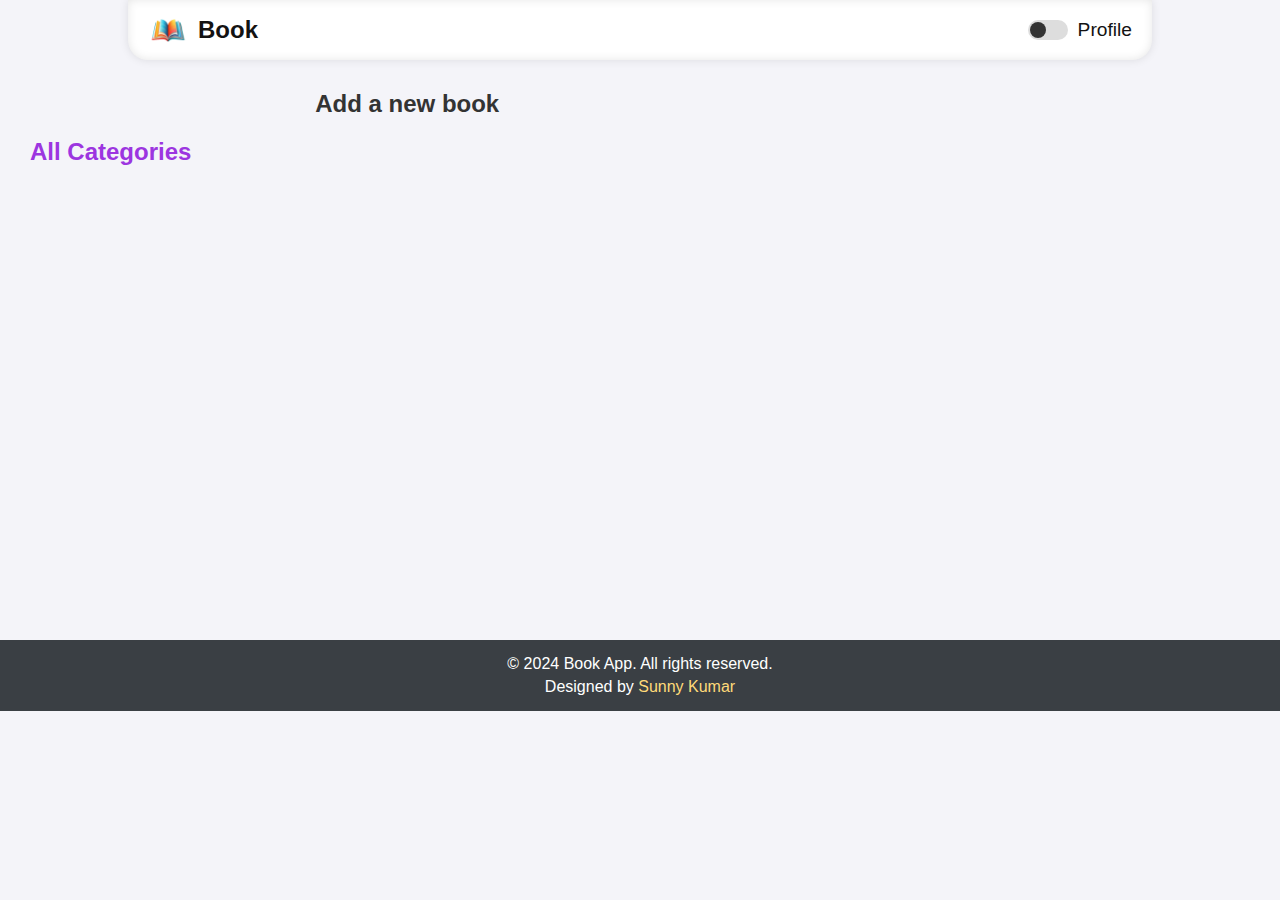
==== index.html @ 4b0602fe "50% ui" ====
<!DOCTYPE html>
<html lang="en">
<head>
    <meta charset="UTF-8">
    <meta name="viewport" content="width=device-width, initial-scale=1.0">
    <title>Book App</title>
    <link rel="stylesheet" href="style.css">
</head>
<body>
    <header>
        
            <div class="icon">
                <img src="./img/pngtree-open-book-logo-png-image_12467719.png" alt="book">
                <h1>Book</h1>
            </div>
            <div class="togle">
                <div class="toggle"></div>
                <p class="profile">Profile</p>
                </div>
      
    </header>
    <main>
        <div class="all-books">
            <h2>All Categories</h2>
            <ul class="type" id="type">
                
            </ul>
        </div>
        <div class="add-book">
            <h2 class="Categories">Add a new book</h2>
            <ul class="all-book">

            </ul>
        </div>
    </main>
    <footer>
        <p>© 2024 Book App. All rights reserved.</p>
        <p>Designed by <a href="https://www.linkedin.com/in/sunny-kumar-coder/">Sunny Kumar</a></p>
    </footer>
    <script src="script.js"></script>
</body>
</html>
---- style.css ----
/* style.css */

/* Global reset and default styles */
* {
    margin: 0;
    padding: 0;
    box-sizing: border-box;
    font-family: Arial, sans-serif;
}

body {
    background-color: #f4f4f9;
    color: #333;
    transition: background-color 0.3s ease, color 0.3s ease;
}

header {
    width: 80%;
    margin: 0 auto;
    border-radius:0 0 20px 20px ;
    background-color: #3a3f44;
    padding: 10px 20px;
    display: flex;
    justify-content: space-between;
    align-items: center;
    background-color: #ffffff;
    box-shadow: inset 0px 0px 10px rgba(0, 0, 0, 0.1), 0px 0px 10px rgba(0, 0, 0, 0.1);
    color: #131212;
}

.icon {
    display: flex;
    align-items: center;
}

.icon img {
    width: 40px;
    height: 40px;
    margin-right: 10px;
}

.icon h1 {
    font-size: 1.5rem;
}

.togle {
    display: flex;
    align-items: center;
    gap: 10px;
}

.togle p {
    font-size: 1.2rem;
}

.toggle {
    width: 40px;
    height: 20px;
    background-color: #ddd;
    border-radius: 20px;
    position: relative;
    cursor: pointer;
    transition: background-color 0.3s ease;
}

.toggle::before {
    content: "";
    position: absolute;
    top: 2px;
    left: 2px;
    width: 16px;
    height: 16px;
    background-color: #333;
    border-radius: 50%;
    transition: left 0.3s ease;
}

body.dark-mode .toggle {
    background-color: #555;
}

body.dark-mode .toggle::before {
    left: 22px;
    background-color: #f4f4f9;
}

main {
    width: 100%;
    padding: 20px;
    display: flex;
    justify-content: space-between;
    align-items: start;
   
}

.all-books {
    width: 22%;
    height: 500px;
    position: relative;
    top: 3rem;
    overflow: hidden;
    overflow-y: scroll;
    margin-bottom: 20px;
    padding: 10px;
    color: #333;
    &>h2{
        font-size: 1.5rem;
        margin: 0;
        padding: 0;
        color: #9c35e0;
    }
    &::-webkit-scrollbar{
        width: 10px;
        background-color: #ddd;
    }
    &::-webkit-scrollbar-track{
        background-color: #eae2ee;
    }
    &::-webkit-scrollbar-thumb{
        background-color: #bf45f0;
        border-radius: 5px;
    }
    
}


.type p {
    font-size: 1rem;
    margin: 5px 0;
    padding: 5px 0;
    color: #555;
    transition: color 0.3s ease;
    cursor: pointer;
    &:hover{
        font-size: 1.2rem;
        font-weight: 500;
        color: #9c35e0;
    }
}

.add-book{
    width: 77%;
    padding: 10px;
    border: none;
    cursor: pointer;
    transition: background-color 0.3s ease;
}
.all-book {
    width: 100%;
    display: flex;
    flex-direction: column;
    overflow-x: hidden ;
    gap: 20px;
    justify-content: center;
    margin-top: 20px;
}

.book-container {
    padding: 15px;
    border-radius: 8px;
    background-color: #fff;
    box-shadow: 0 4px 8px rgba(0, 0, 0, 0.1);
    text-align: center;
    color: #333;
}

.book-container h2 {
    font-size: 1.2rem;
    text-align: start;
    color: #333; /* Default heading color */
    margin-bottom: 10px;
}
.book-card {
    display: flex;
    justify-content: space-between; /* This will evenly space the items */
    gap: 20px; /* Adds space between each book */
    flex-wrap: wrap; /* Ensures that items will wrap onto the next line if needed */
}

.book-card div {
    display: flex;
    flex-direction: column; /* Stack the image and text vertically */
    align-items: start; /* Center the content horizontally */
    justify-content: center; /* Center the content vertically */
    background-color: #fff;
    padding: 10px;
    border-radius: 8px;
    box-shadow: 0 4px 8px rgba(0, 0, 0, 0.1);
    text-align: center;
    max-width: 200px; /* You can adjust this width as needed */
}

.book-card img {
    max-width: 100%; /* Makes the image responsive */
    height: 250px; /* Maintains the aspect ratio of the image */
    border-radius: 8px;
}

.book-card h3{
    text-align: start;
    font-size: 0.8rem; 
    margin: 5px; 
}

.book-card p {
    text-align: start;
    font-size: 0.5rem;
    color: #333; /* Adjust text color */
}


footer {
    padding: 10px;
    background-color: #3a3f44;
    color: #fff;
    text-align: center;
    margin-top: 20px;
}

footer p {
    margin: 5px 0;
}

footer a {
    color: #ffda79;
    text-decoration: none;
}

footer a:hover {
    text-decoration: underline;
}

/* Dark Mode Styling */
body.dark-mode {
    background-color: #333;
    color: #f4f4f9;
}

body.dark-mode header,
body.dark-mode footer {
    background-color: #858585;
}

body.dark-mode .all-books,
body.dark-mode .book-container {
    background-color: #444;
    color: #f4f4f9; /* Ensure the text color is white */
}

body.dark-mode .book-container h2 {
    color: #fff; /* Change text color for headings */
}

body.dark-mode .book-card img {
    border: 2px solid #f4f4f9; /* Optional: Add a border for images */
}
body.dark-mode .type p {
    color: #f4f4f9; /* Change text color to white for category names */
}
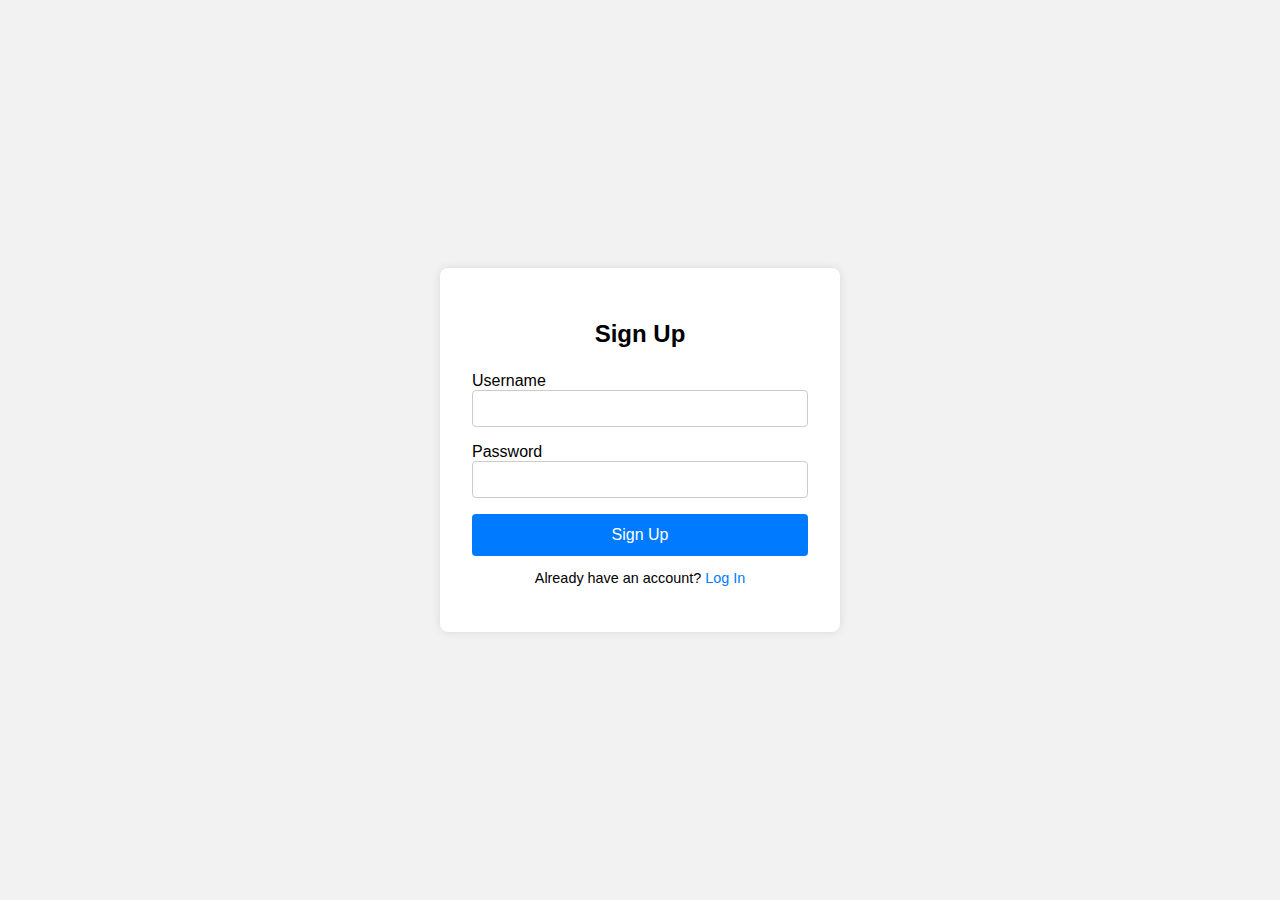
==== commit bf30e40b: "make complete project" ====
--- a/index.html
+++ b/index.html
@@ -1,42 +1,38 @@
 <!DOCTYPE html>
 <html lang="en">
 <head>
-    <meta charset="UTF-8">
-    <meta name="viewport" content="width=device-width, initial-scale=1.0">
-    <title>Book App</title>
-    <link rel="stylesheet" href="style.css">
+  <meta charset="UTF-8">
+  <meta name="viewport" content="width=device-width, initial-scale=1.0">
+  <title>Sign Up & Login</title>
+  <link rel="stylesheet" href="form.css">
 </head>
 <body>
-    <header>
-        
-            <div class="icon">
-                <img src="./img/pngtree-open-book-logo-png-image_12467719.png" alt="book">
-                <h1>Book</h1>
-            </div>
-            <div class="togle">
-                <div class="toggle"></div>
-                <p class="profile">Profile</p>
-                </div>
+
+  <div class="container">
+    <h2 id="form-title">Sign Up</h2>
+
+    <form id="auth-form">
       
-    </header>
-    <main>
-        <div class="all-books">
-            <h2>All Categories</h2>
-            <ul class="type" id="type">
-                
-            </ul>
-        </div>
-        <div class="add-book">
-            <h2 class="Categories">Add a new book</h2>
-            <ul class="all-book">
 
-            </ul>
-        </div>
-    </main>
-    <footer>
-        <p>© 2024 Book App. All rights reserved.</p>
-        <p>Designed by <a href="https://www.linkedin.com/in/sunny-kumar-coder/">Sunny Kumar</a></p>
-    </footer>
-    <script src="script.js"></script>
+      <div class="form-group">
+        <label for="username">Username</label>
+        <input type="text" id="username" required>
+        <small class="error" id="username-error"></small>
+      </div>
+      
+      
+      <div class="form-group">
+        <label for="password">Password</label>
+        <input type="password" id="password" required>
+        <small class="error" id="password-error"></small>
+      </div>
+
+      <button type="submit" id="submit-btn">Sign Up</button>
+      <p id="toggle-form">Already have an account? <span id="toggle-link">Log In</span></p>
+    </form>
+    <small id="success-msg"></small>
+  </div>
+
+  <script src="form.js"></script>
 </body>
-</html>+</html>
--- a/form.css
+++ b/form.css
@@ -0,0 +1,64 @@
+* {
+    box-sizing: border-box;
+  }
+  body {
+    font-family: Arial, sans-serif;
+    display: flex;
+    align-items: center;
+    justify-content: center;
+    height: 100vh;
+    margin: 0;
+    background-color: #f2f2f2;
+  }
+  .container {
+    max-width: 400px;
+    width: 100%;
+    padding: 2em;
+    background: #fff;
+    border-radius: 8px;
+    box-shadow: 0 0 10px rgba(0, 0, 0, 0.1);
+    text-align: center;
+  }
+  h2 {
+    margin-bottom: 1em;
+  }
+  .form-group {
+    margin-bottom: 1em;
+    text-align: left;
+  }
+  input[type="text"], input[type="password"] {
+    width: 100%;
+    padding: 0.75em;
+    border: 1px solid #ccc;
+    border-radius: 4px;
+  }
+  button {
+    width: 100%;
+    padding: 0.75em;
+    border: none;
+    background-color: #007bff;
+    color: #fff;
+    font-size: 1em;
+    border-radius: 4px;
+    cursor: pointer;
+  }
+  button:hover {
+    background-color: #0056b3;
+  }
+  #toggle-form {
+    margin-top: 1em;
+    font-size: 0.9em;
+  }
+  #toggle-link {
+    color: #007bff;
+    cursor: pointer;
+  }
+  .error {
+    color: red;
+    font-size: 0.8em;
+  }
+  #success-msg {
+    color: green;
+    font-size: 1em;
+  }
+  